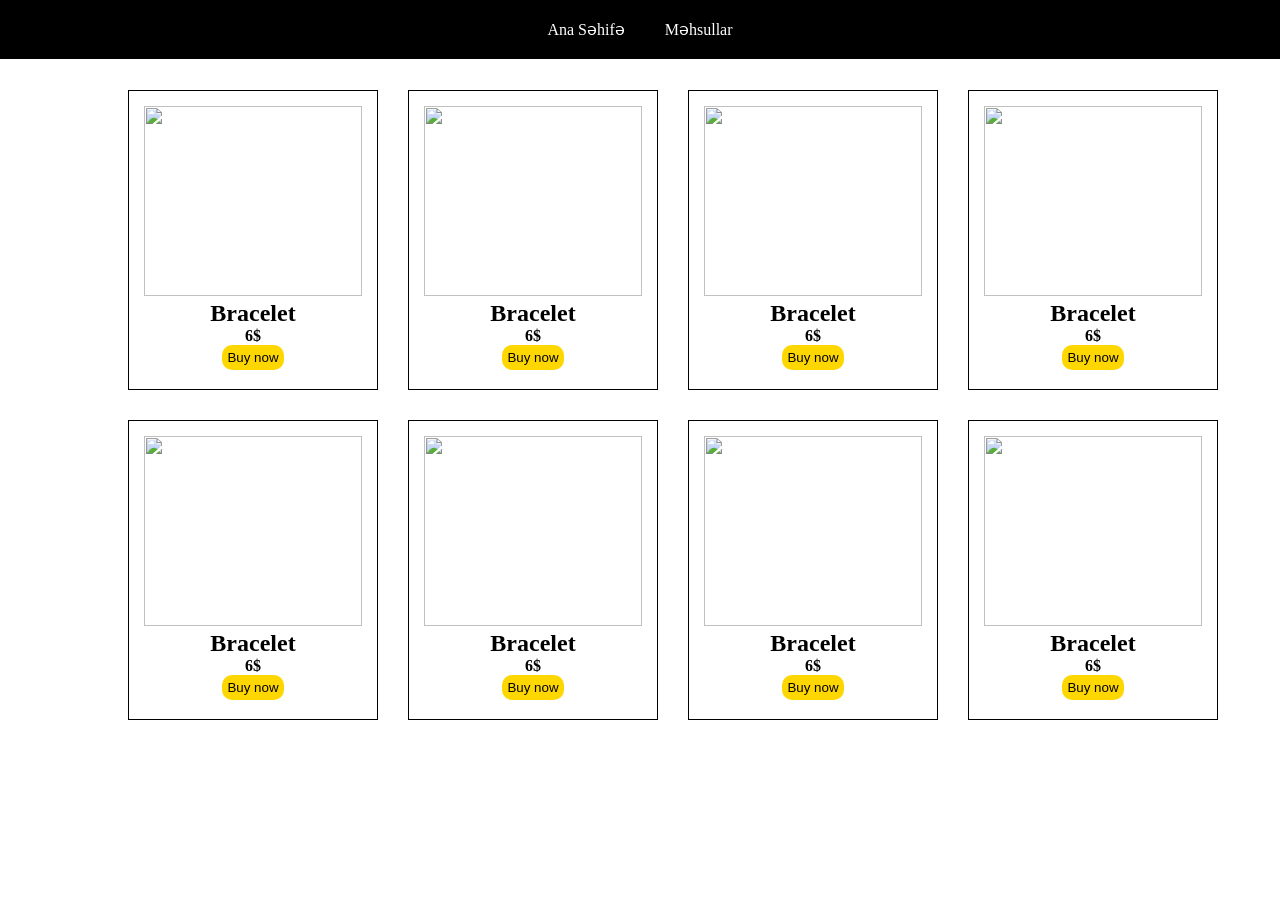
==== index2.html @ e6c6bc45 "Add files via upload" ====
<!DOCTYPE html>
<html lang="en">

<head>
    <meta charset="UTF-8">
    <meta name="viewport" content="width=device-width, initial-scale=1.0">
    <title>Document</title>
    <link rel="stylesheet" href="./style2.css">
</head>

<body>
    <div class="dashboard">
        <ul>
            <li><a href="index.html">Ana Səhifə</a></li>
            <li><a href="index2.html">Məhsullar</a></li>
        </ul>
    </div>
    <div class="product-cards">
        <div class="product-card">
            <img src="WhatsApp Image 2026-05-10 at 23.18.31 (1).jpeg" alt="">
            <h2>Bracelet</h2>
            <p style="font-weight: 600;" class="money">6$</p>
            <button onclick="window.location.href = 'Contact.html'">Buy now</button>
        </div>
        <div class="product-card">
            <img src="WhatsApp Image 2026-05-10 at 23.18.31 (1).jpeg" alt="">
            <h2>Bracelet</h2>
            <p style="font-weight: 600;" class="money">6$</p>
            <button onclick="window.location.href = 'Contact.html'">Buy now</button>
        </div>
        <div class="product-card">
            <img src="WhatsApp Image 2026-05-10 at 23.18.31 (1).jpeg" alt="">
            <h2>Bracelet</h2>
            <p style="font-weight: 600;" class="money">6$</p>
            <button onclick="window.location.href = 'Contact.html'">Buy now</button>
        </div>
        <div class="product-card">
            <img src="WhatsApp Image 2026-05-10 at 23.18.31 (1).jpeg" alt="">
            <h2>Bracelet</h2>
            <p style="font-weight: 600;" class="money">6$</p>
            <button onclick="window.location.href = 'Contact.html'">Buy now</button>
        </div>
        <div class="product-card">
            <img src="WhatsApp Image 2026-05-10 at 23.18.31 (1).jpeg" alt="">
            <h2>Bracelet</h2>
            <p style="font-weight: 600;" class="money">6$</p>
            <button onclick="window.location.href = 'Contact.html'">Buy now</button>
        </div>
        <div class="product-card">
            <img src="WhatsApp Image 2026-05-10 at 23.18.31 (1).jpeg" alt="">
            <h2>Bracelet</h2>
            <p style="font-weight: 600;" class="money">6$</p>
            <button onclick="window.location.href = 'Contact.html'">Buy now</button>
        </div>
        <div class="product-card">
            <img src="WhatsApp Image 2026-05-10 at 23.18.31 (1).jpeg" alt="">
            <h2>Bracelet</h2>
            <p style="font-weight: 600;" class="money">6$</p>
            <button onclick="window.location.href = 'Contact.html'">Buy now</button>
        </div>
        <div class="product-card">
            <img src="WhatsApp Image 2026-05-10 at 23.18.31 (1).jpeg" alt="">
            <h2>Bracelet</h2>
            <p style="font-weight: 600;" class="money">6$</p>
            <button onclick="window.location.href = 'Contact.html'">Buy now</button>
        </div>
    </div>

</body>

</html>
---- style2.css ----
* {
    margin: 0;
    padding: 0;
    box-sizing: border-box;
}


li {
    list-style-type: none;
    transition: transform 0.3s ease;
}

li:hover {
    transform: scale(1.2);
}

ul {
    display: flex;
    gap: 40px;
    padding: 20px;
    background-color: #000000;
    justify-content: center;
}

.dashboard {
    position: fixed;
    top: 0;
    left: 0;
    width: 100%;
    height: 60px;
}

.product-card {
    border: 1px solid;
    width: 250px;
    height: 300px;
    text-align: center;
    padding: 15px;
    transition: transform 0.3s ease;
    overflow: hidden;
}

.product-card:hover {
    transform: scale(1.1);
}

.product-cards {
    display: grid;
    grid-template-columns: repeat(4, 1fr);
    gap: 30px;
    width: 80%;
    margin-right: auto;
    margin-left: auto;
    margin-top: 30px;
    margin-bottom: 30px;
}

.product-cards img {
    width: 100%;
    height: 190px;
    object-fit: cover;
}
body {
    padding-top: 60px;
}

a {
    color: white;
    text-decoration: none;
    font-size: 16px;
}

button {
    border-radius: 15px;
    background-color: goldenrod;
}

.product-card button {
    border-radius: 10px;
    padding: 5px;
    transition: transform 0.3s ease;
    background-color: gold;
    border: gold;
    cursor: pointer;
}

.product-card button:hover {
    transform: scale(1.2);
}

.product-card button:active {
    transform: scale(0.95);
}
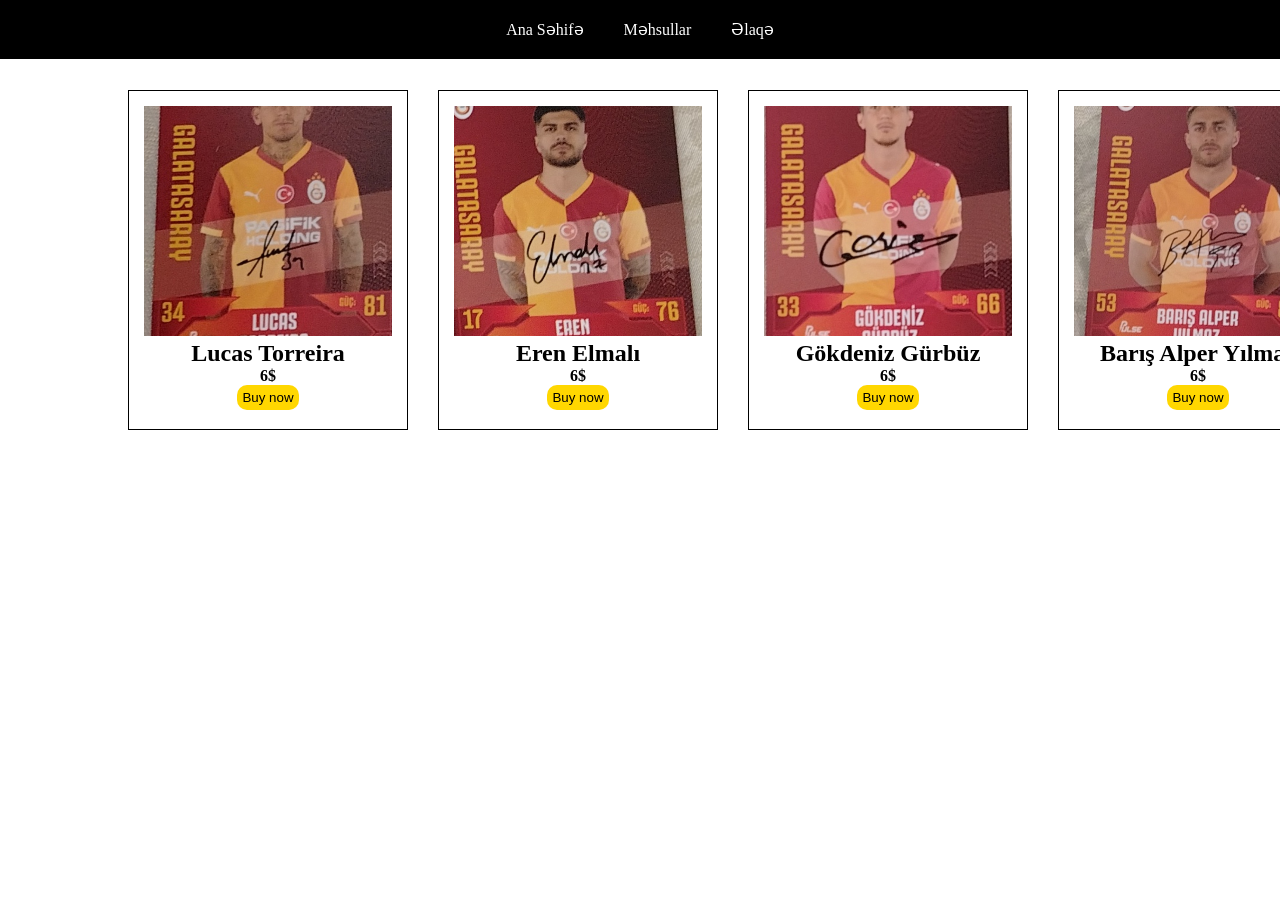
==== commit 343d5055: "Add files via upload" ====
--- a/index2.html
+++ b/index2.html
@@ -13,54 +13,31 @@
         <ul>
             <li><a href="index.html">Ana Səhifə</a></li>
             <li><a href="index2.html">Məhsullar</a></li>
+            <li><a href="Contact.html">Əlaqə</a></li>
         </ul>
     </div>
     <div class="product-cards">
         <div class="product-card">
-            <img src="WhatsApp Image 2026-05-10 at 23.18.31 (1).jpeg" alt="">
-            <h2>Bracelet</h2>
+            <img src="image2.jpeg" alt="">
+            <h2>Lucas Torreira</h2>
             <p style="font-weight: 600;" class="money">6$</p>
             <button onclick="window.location.href = 'Contact.html'">Buy now</button>
         </div>
         <div class="product-card">
-            <img src="WhatsApp Image 2026-05-10 at 23.18.31 (1).jpeg" alt="">
-            <h2>Bracelet</h2>
+            <img src="image3.jpeg" alt="">
+            <h2>Eren Elmalı</h2>
             <p style="font-weight: 600;" class="money">6$</p>
             <button onclick="window.location.href = 'Contact.html'">Buy now</button>
         </div>
         <div class="product-card">
-            <img src="WhatsApp Image 2026-05-10 at 23.18.31 (1).jpeg" alt="">
-            <h2>Bracelet</h2>
+            <img src="image4.jpeg" alt="">
+            <h2>Gökdeniz Gürbüz</h2>
             <p style="font-weight: 600;" class="money">6$</p>
             <button onclick="window.location.href = 'Contact.html'">Buy now</button>
         </div>
         <div class="product-card">
-            <img src="WhatsApp Image 2026-05-10 at 23.18.31 (1).jpeg" alt="">
-            <h2>Bracelet</h2>
-            <p style="font-weight: 600;" class="money">6$</p>
-            <button onclick="window.location.href = 'Contact.html'">Buy now</button>
-        </div>
-        <div class="product-card">
-            <img src="WhatsApp Image 2026-05-10 at 23.18.31 (1).jpeg" alt="">
-            <h2>Bracelet</h2>
-            <p style="font-weight: 600;" class="money">6$</p>
-            <button onclick="window.location.href = 'Contact.html'">Buy now</button>
-        </div>
-        <div class="product-card">
-            <img src="WhatsApp Image 2026-05-10 at 23.18.31 (1).jpeg" alt="">
-            <h2>Bracelet</h2>
-            <p style="font-weight: 600;" class="money">6$</p>
-            <button onclick="window.location.href = 'Contact.html'">Buy now</button>
-        </div>
-        <div class="product-card">
-            <img src="WhatsApp Image 2026-05-10 at 23.18.31 (1).jpeg" alt="">
-            <h2>Bracelet</h2>
-            <p style="font-weight: 600;" class="money">6$</p>
-            <button onclick="window.location.href = 'Contact.html'">Buy now</button>
-        </div>
-        <div class="product-card">
-            <img src="WhatsApp Image 2026-05-10 at 23.18.31 (1).jpeg" alt="">
-            <h2>Bracelet</h2>
+            <img src="image5.jpeg" alt="">
+            <h2>Barış Alper Yılmaz</h2>
             <p style="font-weight: 600;" class="money">6$</p>
             <button onclick="window.location.href = 'Contact.html'">Buy now</button>
         </div>
--- a/style2.css
+++ b/style2.css
@@ -32,8 +32,8 @@
 
 .product-card {
     border: 1px solid;
-    width: 250px;
-    height: 300px;
+    width: 280px;
+    height: 340px;
     text-align: center;
     padding: 15px;
     transition: transform 0.3s ease;
@@ -57,7 +57,7 @@
 
 .product-cards img {
     width: 100%;
-    height: 190px;
+    height: 230px;
     object-fit: cover;
 }
 body {
